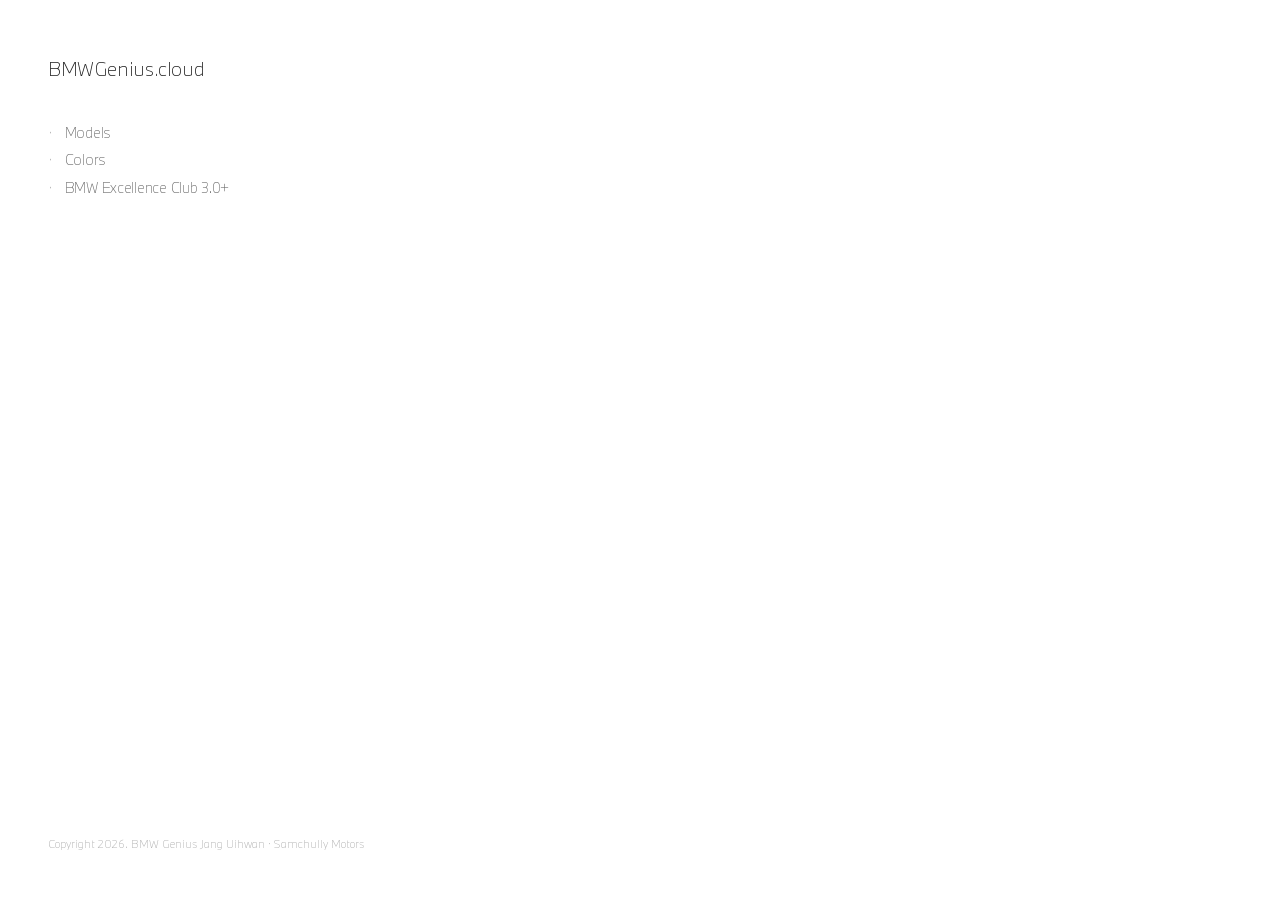
==== index.html @ 1c83c540 "디자인 수정 Co-Authored-By: Claude Sonnet 4.6 <noreply@anthropic.com>" ====
<!DOCTYPE html>
<html lang="ko">
<head>
  <meta charset="UTF-8" />
  <meta name="viewport" content="width=device-width, initial-scale=1.0" />
  <title>BMW Genius Cloud</title>
  <meta name="apple-mobile-web-app-title" content="BMW Cloud">
  <meta name="application-name" content="BMW Cloud">
  <link rel="apple-touch-icon" href="bmw-icon.png">
  <link rel="icon" href="bmw-icon.png">
  <link rel="manifest" href="manifest.json">
  <style>
    @font-face {
      font-family: 'BMWTypeNext';
      src: url('BMWTypeNextKrTT-Thin.ttf') format('truetype');
      font-weight: 100;
      font-display: swap;
    }

    :root {
      --bmw-blue: #0066b2;
      --bmw-dark: #1c1c1c;
    }

    * { margin: 0; padding: 0; box-sizing: border-box; }

    body {
      background-color: #ffffff;
      color: var(--bmw-dark);
      font-family: 'BMWTypeNext', 'Helvetica Neue', Arial, sans-serif;
      padding: 56px 48px 80px;
      line-height: 1.4;
      letter-spacing: -0.04em;
    }

    header {
      margin-bottom: 40px;
    }

    h1 {
      font-size: 19px;
      font-weight: 400;
      letter-spacing: -0.02em;
    }

    nav {
      display: flex;
      flex-direction: column;
      gap: 8px;
      margin-bottom: 120px;
    }

    .menu-item {
      font-size: 14px;
      text-decoration: none;
      color: #666;
      transition: color 0.3s ease;
      display: flex;
      align-items: center;
      letter-spacing: -0.02em;
    }

    .menu-item:hover {
      color: var(--bmw-blue);
    }

    .menu-item::before {
      content: '·';
      margin-right: 12px;
      opacity: 0.5;
    }

    footer {
      position: fixed;
      bottom: 48px;
      left: 48px;
      font-size: 11px;
      color: #aaa;
      letter-spacing: normal;
    }
  </style>
</head>
<body>

  <header>
    <h1>BMWGenius.cloud</h1>
  </header>

  <nav>
    <a href="/models" class="menu-item">Models</a>
    <a href="/colors" class="menu-item">Colors</a>
    <a href="/bmw_excellence_club" class="menu-item">BMW Excellence Club 3.0+</a>
  </nav>

  <footer>
    Copyright 2026. BMW Genius Jang Uihwan · Samchully Motors
  </footer>

</body>
</html>
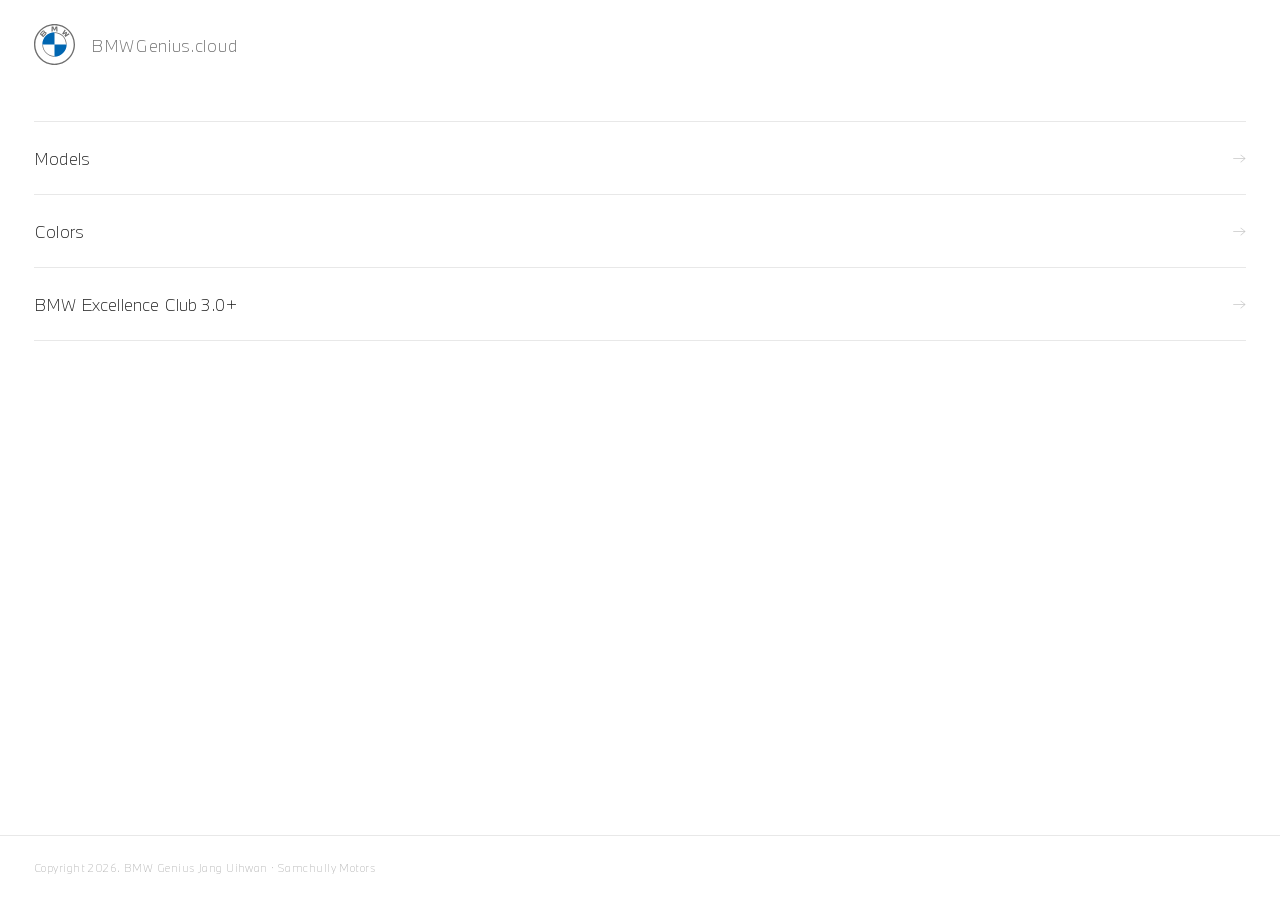
==== commit c58975ca: "디자인 수정 및 index 백업 Co-Authored-By: Claude Sonnet 4.6 <noreply@anthropic.com>" ====
--- a/index.html
+++ b/index.html
@@ -6,20 +6,22 @@
   <title>BMW Genius Cloud</title>
   <meta name="apple-mobile-web-app-title" content="BMW Cloud">
   <meta name="application-name" content="BMW Cloud">
-  <link rel="apple-touch-icon" href="bmw-icon.png">
-  <link rel="icon" href="bmw-icon.png">
-  <link rel="manifest" href="manifest.json">
+  <link rel="apple-touch-icon" href="public/bmw-icon.png">
+  <link rel="icon" href="public/bmw-icon.png">
+  <link rel="manifest" href="public/manifest.json">
   <style>
     @font-face {
       font-family: 'BMWTypeNext';
-      src: url('BMWTypeNextKrTT-Thin.ttf') format('truetype');
+      src: url('public/BMWTypeNextKrTT-Thin.ttf') format('truetype');
       font-weight: 100;
       font-display: swap;
     }
 
     :root {
-      --bmw-blue: #0066b2;
-      --bmw-dark: #1c1c1c;
+      --bmw-blue: #0166B1;
+      --bmw-dark: #1a1a1a;
+      --bmw-gray: #6b6b6b;
+      --bmw-border: #e8e8e8;
     }
 
     * { margin: 0; padding: 0; box-sizing: border-box; }
@@ -28,68 +30,100 @@
       background-color: #ffffff;
       color: var(--bmw-dark);
       font-family: 'BMWTypeNext', 'Helvetica Neue', Arial, sans-serif;
-      padding: 56px 48px 80px;
-      line-height: 1.4;
-      letter-spacing: -0.04em;
+      min-height: 100vh;
+      display: flex;
+      flex-direction: column;
     }
 
     header {
-      margin-bottom: 40px;
+      padding: 24px 34px 0;
+      margin-bottom: 56px;
+      display: flex;
+      align-items: center;
+      gap: 16px;
     }
 
-    h1 {
-      font-size: 19px;
+    .bmw-logo {
+      width: 41px;
+      height: 41px;
+      object-fit: contain;
+    }
+
+    .site-title {
+      font-size: 17px;
       font-weight: 400;
-      letter-spacing: -0.02em;
+      letter-spacing: 0.04em;
+      color: var(--bmw-gray);
     }
 
     nav {
-      display: flex;
-      flex-direction: column;
-      gap: 8px;
-      margin-bottom: 120px;
+      padding: 0 34px;
+      flex: 1;
     }
 
     .menu-item {
-      font-size: 14px;
-      text-decoration: none;
-      color: #666;
-      transition: color 0.3s ease;
       display: flex;
       align-items: center;
-      letter-spacing: -0.02em;
+      justify-content: space-between;
+      padding: 24px 0;
+      border-bottom: 1px solid var(--bmw-border);
+      text-decoration: none;
+      color: var(--bmw-dark);
+      font-size: 17px;
+      font-weight: 100;
+      letter-spacing: 0.01em;
+      transition: color 0.25s ease;
+    }
+
+    .menu-item:first-child {
+      border-top: 1px solid var(--bmw-border);
     }
 
     .menu-item:hover {
       color: var(--bmw-blue);
     }
 
-    .menu-item::before {
-      content: '·';
-      margin-right: 12px;
-      opacity: 0.5;
+    .menu-item:hover .menu-arrow {
+      transform: translateX(6px);
+      color: var(--bmw-blue);
+    }
+
+    .menu-arrow {
+      font-size: 16px;
+      color: #c8c8c8;
+      transition: transform 0.25s ease, color 0.25s ease;
     }
 
     footer {
-      position: fixed;
-      bottom: 48px;
-      left: 48px;
+      padding: 24px 34px;
       font-size: 11px;
-      color: #aaa;
-      letter-spacing: normal;
+      color: #b0b0b0;
+      letter-spacing: 0.04em;
+      border-top: 1px solid var(--bmw-border);
+      margin-top: auto;
     }
   </style>
 </head>
 <body>
 
   <header>
-    <h1>BMWGenius.cloud</h1>
+    <img src="public/bmw-logo.svg" alt="BMW" class="bmw-logo">
+    <p class="site-title">BMWGenius.cloud</p>
   </header>
 
   <nav>
-    <a href="/models" class="menu-item">Models</a>
-    <a href="/colors" class="menu-item">Colors</a>
-    <a href="/bmw_excellence_club" class="menu-item">BMW Excellence Club 3.0+</a>
+    <a href="/models" class="menu-item">
+      <span>Models</span>
+      <span class="menu-arrow">→</span>
+    </a>
+    <a href="/colors" class="menu-item">
+      <span>Colors</span>
+      <span class="menu-arrow">→</span>
+    </a>
+    <a href="/bmw_excellence_club" class="menu-item">
+      <span>BMW Excellence Club 3.0+</span>
+      <span class="menu-arrow">→</span>
+    </a>
   </nav>
 
   <footer>
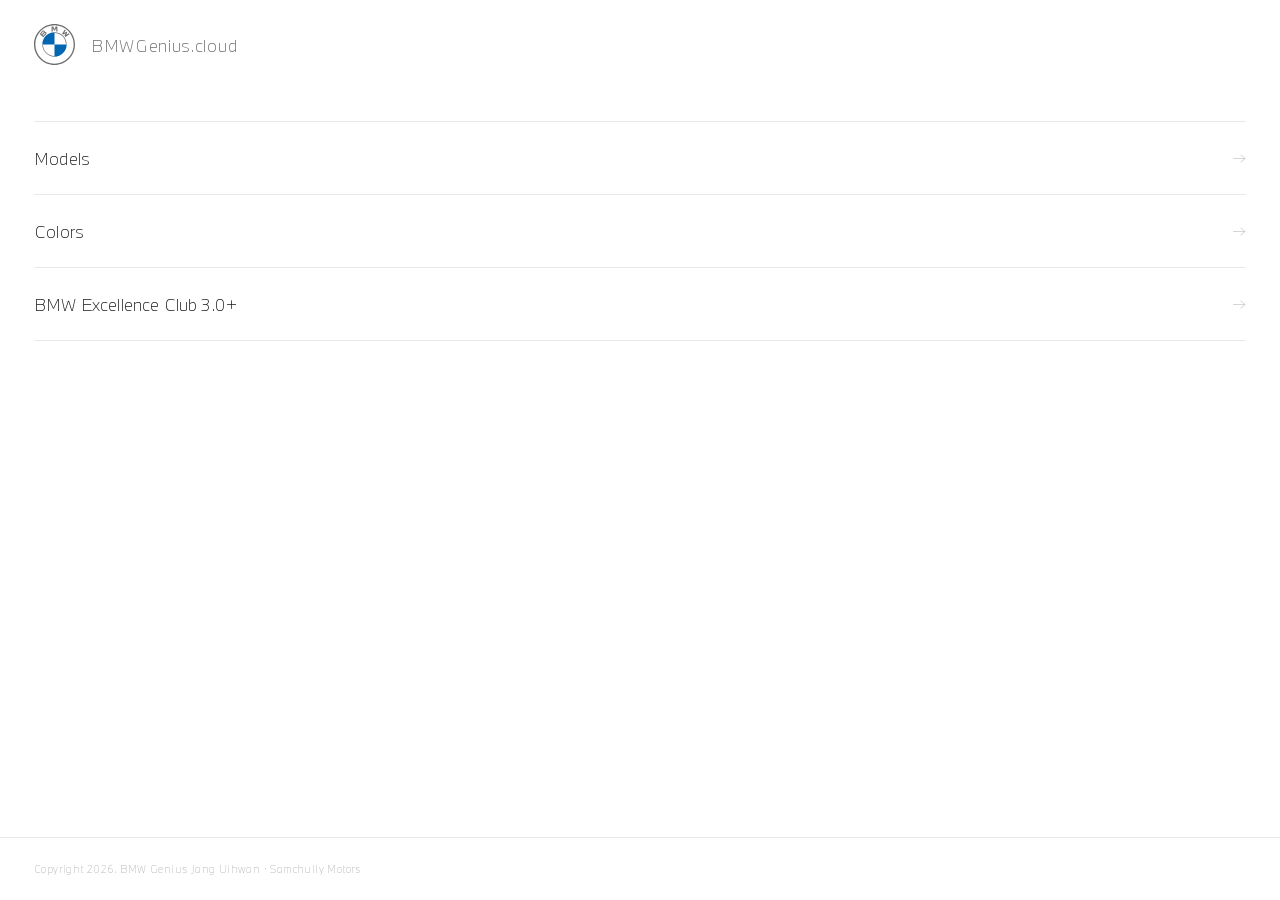
==== commit c6510eff: "index 백업 Co-Authored-By: Claude Sonnet 4.6 <noreply@anthropic.com>" ====
--- a/index.html
+++ b/index.html
@@ -96,7 +96,7 @@
 
     footer {
       padding: 24px 34px;
-      font-size: 11px;
+      font-size: 10px;
       color: #b0b0b0;
       letter-spacing: 0.04em;
       border-top: 1px solid var(--bmw-border);
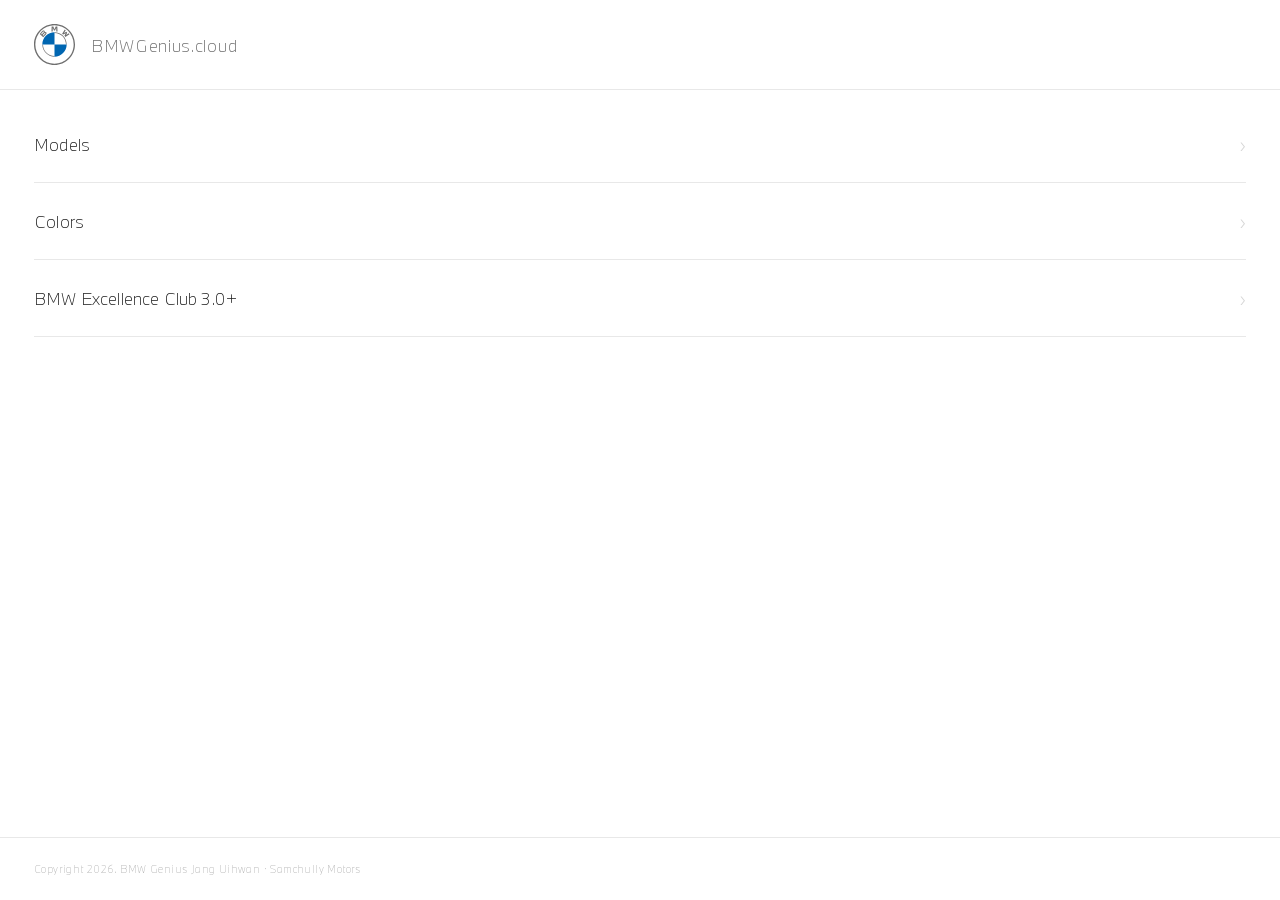
==== commit 988a8633: "레이아웃 수정 및 index 백업 Co-Authored-By: Claude Sonnet 4.6 <noreply@anthropic.com>" ====
--- a/index.html
+++ b/index.html
@@ -36,11 +36,12 @@
     }
 
     header {
-      padding: 24px 34px 0;
-      margin-bottom: 56px;
+      padding: 24px 34px;
+      margin-bottom: 0;
       display: flex;
       align-items: center;
       gap: 16px;
+      border-bottom: 1px solid var(--bmw-border);
     }
 
     .bmw-logo {
@@ -59,6 +60,7 @@
     nav {
       padding: 0 34px;
       flex: 1;
+      margin-top: 16px;
     }
 
     .menu-item {
@@ -75,10 +77,6 @@
       transition: color 0.25s ease;
     }
 
-    .menu-item:first-child {
-      border-top: 1px solid var(--bmw-border);
-    }
-
     .menu-item:hover {
       color: var(--bmw-blue);
     }
@@ -89,8 +87,9 @@
     }
 
     .menu-arrow {
-      font-size: 16px;
+      font-size: 20px;
       color: #c8c8c8;
+      opacity: 0.8;
       transition: transform 0.25s ease, color 0.25s ease;
     }
 
@@ -114,15 +113,15 @@
   <nav>
     <a href="/models" class="menu-item">
       <span>Models</span>
-      <span class="menu-arrow">→</span>
+      <span class="menu-arrow">›</span>
     </a>
     <a href="/colors" class="menu-item">
       <span>Colors</span>
-      <span class="menu-arrow">→</span>
+      <span class="menu-arrow">›</span>
     </a>
     <a href="/bmw_excellence_club" class="menu-item">
       <span>BMW Excellence Club 3.0+</span>
-      <span class="menu-arrow">→</span>
+      <span class="menu-arrow">›</span>
     </a>
   </nav>
 
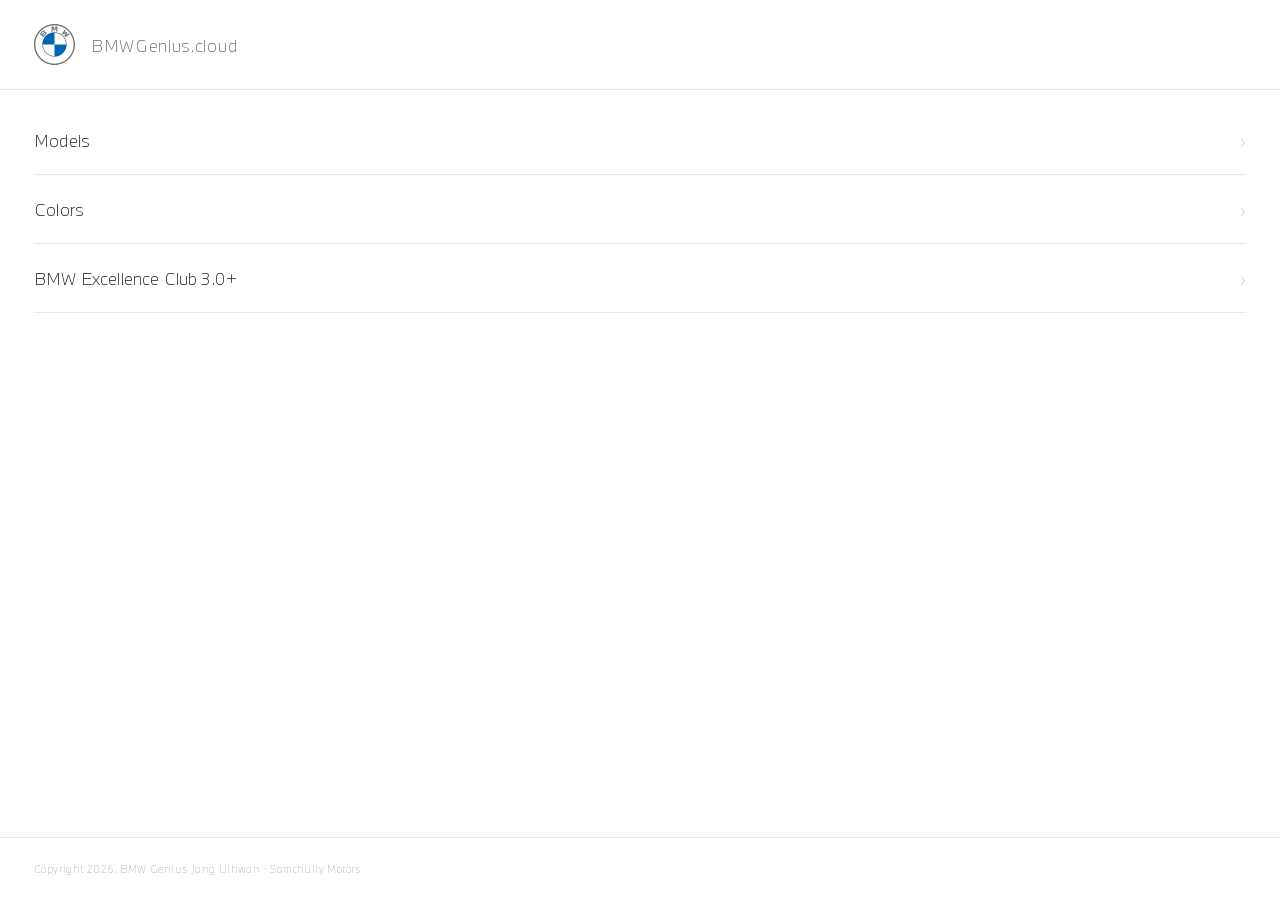
==== commit 1276750c: "레이아웃 수정 및 index 백업" ====
--- a/index.html
+++ b/index.html
@@ -67,7 +67,7 @@
       display: flex;
       align-items: center;
       justify-content: space-between;
-      padding: 24px 0;
+      padding: 20px 0;
       border-bottom: 1px solid var(--bmw-border);
       text-decoration: none;
       color: var(--bmw-dark);
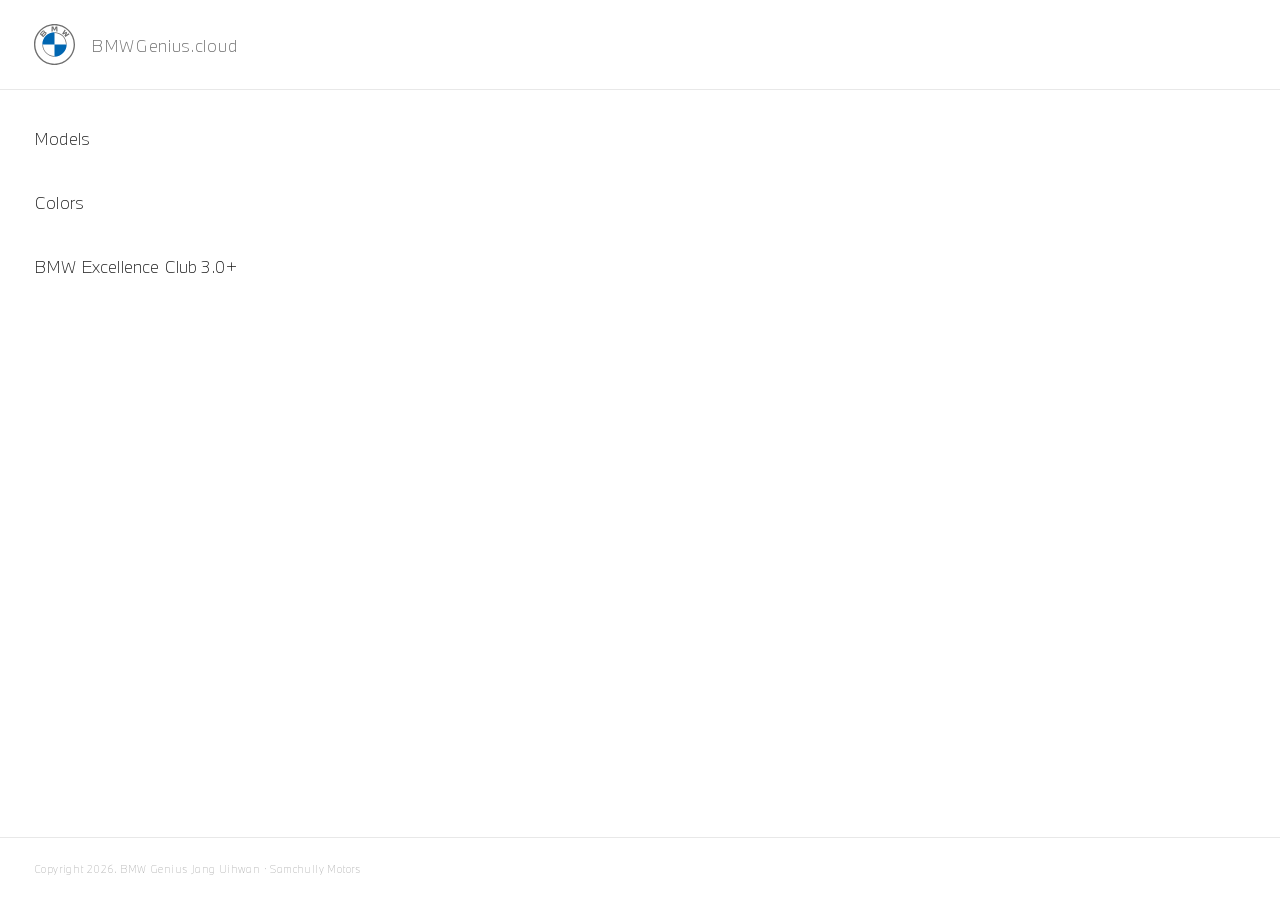
==== commit 9ecd18d8: "웹 버전 수정 및 index 백업" ====
--- a/index.html
+++ b/index.html
@@ -101,6 +101,20 @@
       border-top: 1px solid var(--bmw-border);
       margin-top: auto;
     }
+
+    @media (min-width: 768px) {
+      nav {
+        max-width: 50vw;
+        padding: 0 34px;
+        margin-top: 16px;
+      }
+      .menu-item {
+        border-bottom: none;
+      }
+      .menu-arrow {
+        display: none;
+      }
+    }
   </style>
 </head>
 <body>
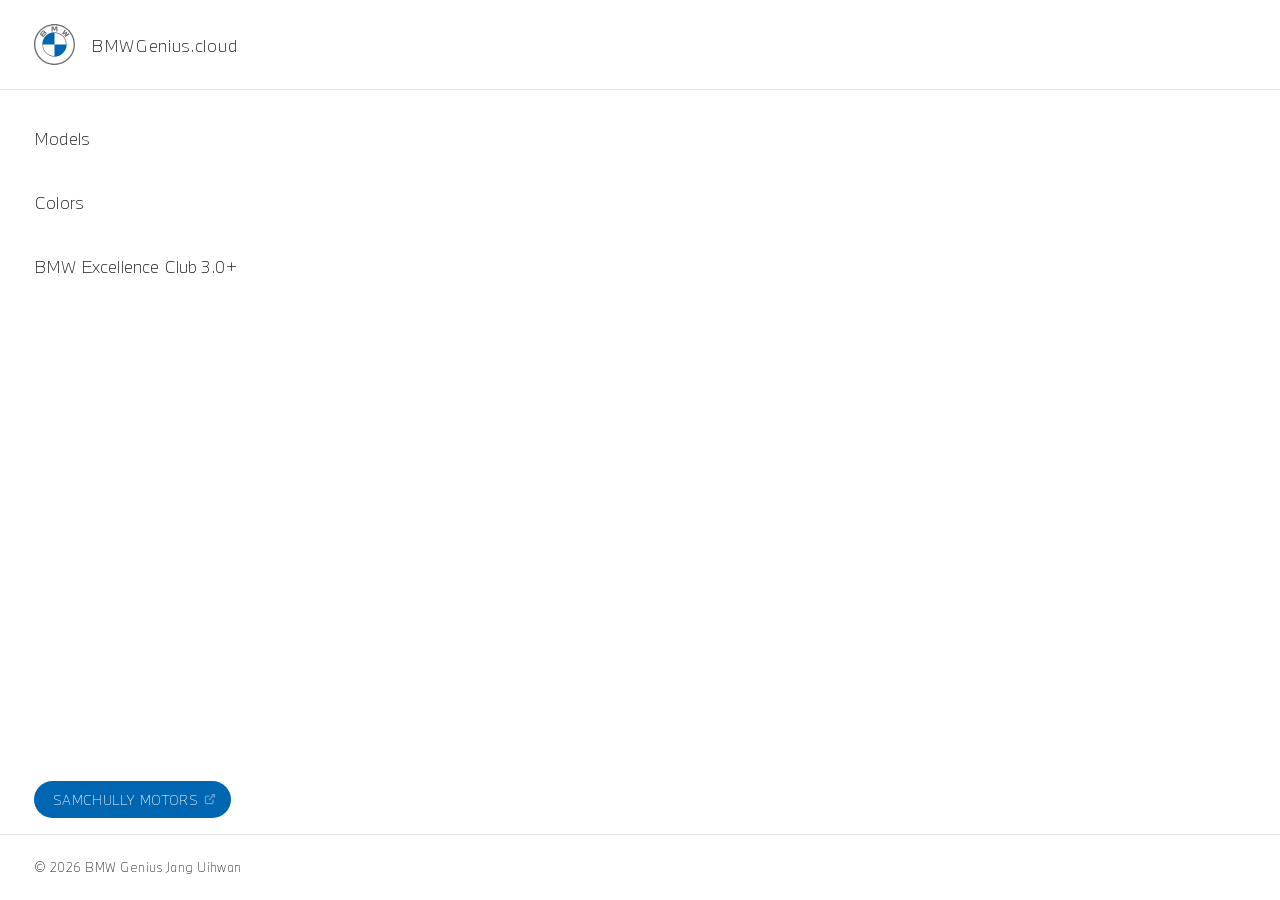
==== commit 54b8fb41: "index.html 현행화 - 최신 UI 변경사항 전체 반영 - Samchully Motors nav에서 하단 pill 버튼으로 이동 - 버튼 스타일 (BMW blue, SVG 아" ====
--- a/index.html
+++ b/index.html
@@ -26,11 +26,20 @@
 
     * { margin: 0; padding: 0; box-sizing: border-box; }
 
+    html, body {
+      height: 100%;
+    }
+
     body {
       background-color: #ffffff;
       color: var(--bmw-dark);
       font-family: 'BMWTypeNext', 'Helvetica Neue', Arial, sans-serif;
       min-height: 100vh;
+      display: grid;
+      grid-template-rows: 1fr auto;
+    }
+
+    main {
       display: flex;
       flex-direction: column;
     }
@@ -54,7 +63,7 @@
       font-size: 17px;
       font-weight: 400;
       letter-spacing: 0.04em;
-      color: var(--bmw-gray);
+      color: var(--bmw-dark);
     }
 
     nav {
@@ -75,6 +84,7 @@
       font-weight: 100;
       letter-spacing: 0.01em;
       transition: color 0.25s ease;
+      position: relative;
     }
 
     .menu-item:hover {
@@ -93,13 +103,41 @@
       transition: transform 0.25s ease, color 0.25s ease;
     }
 
+    .samchully-wrap {
+      padding: 24px 34px 16px;
+      margin-top: auto;
+    }
+
+    .samchully-btn {
+      display: inline-flex;
+      align-items: center;
+      gap: 6px;
+      background-color: var(--bmw-blue);
+      color: #ffffff;
+      padding: 9.5px 15px 9.5px 19px;
+      border-radius: 50px;
+      font-size: 13px;
+      letter-spacing: 0.025em;
+      word-spacing: 0.3em;
+      text-decoration: none;
+      text-transform: uppercase;
+    }
+
+    .samchully-btn svg {
+      opacity: 0.4;
+      display: block;
+      align-self: center;
+      position: relative;
+      top: -0.5px;
+    }
+
     footer {
       padding: 24px 34px;
-      font-size: 10px;
-      color: #b0b0b0;
+      font-size: 12px;
+      color: var(--bmw-dark);
       letter-spacing: 0.04em;
       border-top: 1px solid var(--bmw-border);
-      margin-top: auto;
+      background-color: #ffffff;
     }
 
     @media (min-width: 768px) {
@@ -119,28 +157,41 @@
 </head>
 <body>
 
-  <header>
-    <img src="public/bmw-logo.svg" alt="BMW" class="bmw-logo">
-    <p class="site-title">BMWGenius.cloud</p>
-  </header>
+  <main>
+    <header>
+      <img src="public/bmw-logo.svg" alt="BMW" class="bmw-logo">
+      <p class="site-title">BMWGenius<span>.cloud</span></p>
+    </header>
 
-  <nav>
-    <a href="/models" class="menu-item">
-      <span>Models</span>
-      <span class="menu-arrow">›</span>
-    </a>
-    <a href="/colors" class="menu-item">
-      <span>Colors</span>
-      <span class="menu-arrow">›</span>
-    </a>
-    <a href="/bmw_excellence_club" class="menu-item">
-      <span>BMW Excellence Club 3.0+</span>
-      <span class="menu-arrow">›</span>
-    </a>
-  </nav>
+    <nav>
+      <a href="/models" class="menu-item">
+        <span>Models</span>
+        <span class="menu-arrow">›</span>
+      </a>
+      <a href="/colors" class="menu-item">
+        <span>Colors</span>
+        <span class="menu-arrow">›</span>
+      </a>
+      <a href="/bmw_excellence_club" class="menu-item">
+        <span>BMW Excellence Club 3.0+</span>
+        <span class="menu-arrow">›</span>
+      </a>
+    </nav>
+
+    <div class="samchully-wrap">
+      <a href="https://www.samchullymotors.co.kr/" class="samchully-btn" target="_blank" rel="noopener noreferrer">
+        Samchully Motors
+        <svg xmlns="http://www.w3.org/2000/svg" width="12" height="12" viewBox="0 0 24 24" fill="none" stroke="currentColor" stroke-width="2.5">
+          <path d="M18 13v6a2 2 0 0 1-2 2H5a2 2 0 0 1-2-2V8a2 2 0 0 1 2-2h6"/>
+          <polyline points="15 3 21 3 21 9"/>
+          <line x1="10" y1="14" x2="21" y2="3"/>
+        </svg>
+      </a>
+    </div>
+  </main>
 
   <footer>
-    Copyright 2026. BMW Genius Jang Uihwan · Samchully Motors
+    © 2026 BMW Genius Jang Uihwan
   </footer>
 
 </body>
